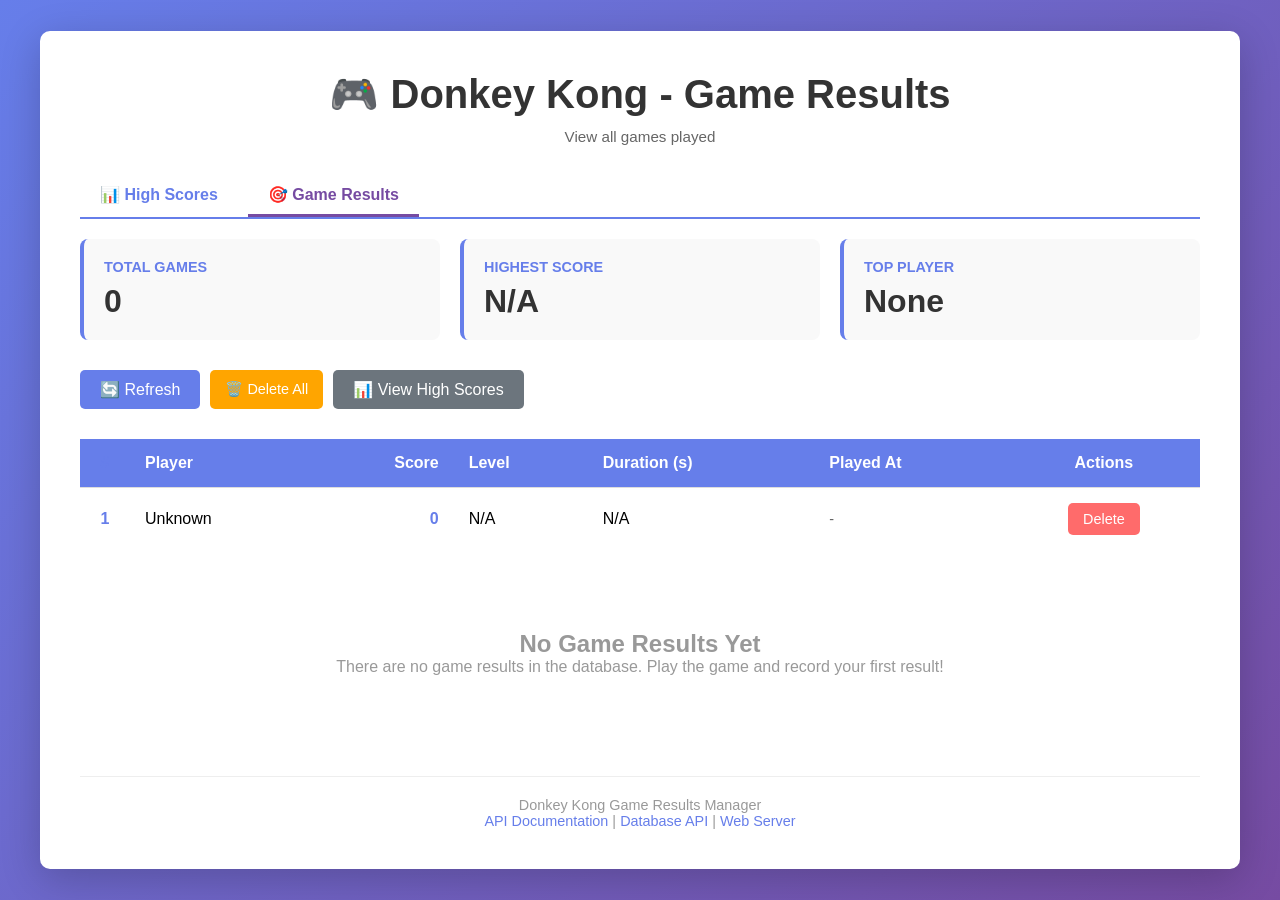
==== donkeykong-web/src/main/resources/templates/game-results.html @ 60a4288c "java" ====
<!DOCTYPE html>
<html xmlns:th="http://www.thymeleaf.org">
<head>
    <meta charset="UTF-8">
    <meta name="viewport" content="width=device-width, initial-scale=1.0">
    <title>Donkey Kong - Game Results</title>
    <style>
        * {
            margin: 0;
            padding: 0;
            box-sizing: border-box;
        }

        body {
            font-family: Arial, sans-serif;
            background: linear-gradient(135deg, #667eea 0%, #764ba2 100%);
            min-height: 100vh;
            display: flex;
            align-items: center;
            justify-content: center;
            padding: 20px;
        }

        .container {
            background: white;
            border-radius: 10px;
            box-shadow: 0 10px 40px rgba(0, 0, 0, 0.2);
            max-width: 1200px;
            width: 100%;
            padding: 40px;
        }

        h1 {
            text-align: center;
            color: #333;
            margin-bottom: 10px;
            font-size: 2.5em;
        }

        .subtitle {
            text-align: center;
            color: #666;
            margin-bottom: 30px;
            font-size: 0.95em;
        }

        .controls {
            display: flex;
            gap: 10px;
            margin-bottom: 30px;
            flex-wrap: wrap;
        }

        .btn {
            padding: 10px 20px;
            border: none;
            border-radius: 5px;
            cursor: pointer;
            font-size: 1em;
            transition: all 0.3s ease;
            text-decoration: none;
            display: inline-block;
        }

        .btn-primary {
            background: #667eea;
            color: white;
        }

        .btn-primary:hover {
            background: #764ba2;
        }

        .btn-danger {
            background: #ff6b6b;
            color: white;
            padding: 8px 15px;
            font-size: 0.9em;
        }

        .btn-danger:hover {
            background: #ff5252;
        }

        .btn-warning {
            background: #ffa500;
            color: white;
            padding: 8px 15px;
            font-size: 0.9em;
        }

        .btn-warning:hover {
            background: #ff8c00;
        }

        .btn-secondary {
            background: #6c757d;
            color: white;
        }

        .btn-secondary:hover {
            background: #5a6268;
        }

        table {
            width: 100%;
            border-collapse: collapse;
            margin-bottom: 20px;
        }

        thead {
            background: #667eea;
            color: white;
        }

        th, td {
            padding: 15px;
            text-align: left;
            border-bottom: 1px solid #ddd;
        }

        tbody tr:hover {
            background: #f5f5f5;
        }

        tbody tr:last-child td {
            border-bottom: none;
        }

        .rank {
            font-weight: bold;
            color: #667eea;
            text-align: center;
            width: 50px;
        }

        .actions {
            display: flex;
            gap: 5px;
            justify-content: center;
        }

        .empty-state {
            text-align: center;
            padding: 60px 20px;
            color: #999;
        }

        .stats {
            display: grid;
            grid-template-columns: repeat(auto-fit, minmax(250px, 1fr));
            gap: 20px;
            margin-bottom: 30px;
        }

        .stat-card {
            background: #f9f9f9;
            padding: 20px;
            border-radius: 8px;
            border-left: 4px solid #667eea;
        }

        .stat-card h3 {
            color: #667eea;
            font-size: 0.9em;
            margin-bottom: 8px;
            text-transform: uppercase;
        }

        .stat-card .value {
            font-size: 2em;
            font-weight: bold;
            color: #333;
        }

        .alert {
            padding: 15px;
            border-radius: 5px;
            margin-bottom: 20px;
        }

        .alert-success {
            background: #d4edda;
            color: #155724;
            border: 1px solid #c3e6cb;
        }

        .alert-info {
            background: #d1ecf1;
            color: #0c5460;
            border: 1px solid #bee5eb;
        }

        .date-time {
            color: #666;
            font-size: 0.9em;
        }

        .nav-tabs {
            display: flex;
            gap: 10px;
            margin-bottom: 20px;
            border-bottom: 2px solid #667eea;
        }

        .nav-link {
            padding: 10px 20px;
            background: transparent;
            border: none;
            cursor: pointer;
            color: #667eea;
            font-weight: bold;
            transition: all 0.3s ease;
            text-decoration: none;
        }

        .nav-link:hover {
            color: #764ba2;
        }

        @media (max-width: 768px) {
            .container {
                padding: 20px;
            }

            h1 {
                font-size: 1.8em;
            }

            table {
                font-size: 0.9em;
            }

            th, td {
                padding: 10px;
            }

            .controls {
                flex-direction: column;
            }

            .btn {
                width: 100%;
                text-align: center;
            }
        }
    </style>
</head>
<body>
    <div class="container">
        <h1>🎮 Donkey Kong - Game Results</h1>
        <p class="subtitle">View all games played</p>

        <!-- Navigation Tabs -->
        <div class="nav-tabs">
            <a href="/ui/high-scores" class="nav-link">📊 High Scores</a>
            <a href="/ui/game-results" class="nav-link" style="color: #764ba2; border-bottom: 3px solid #764ba2;">🎯 Game Results</a>
        </div>

        <!-- Stats -->
        <div class="stats">
            <div class="stat-card">
                <h3>Total Games</h3>
                <div class="value" th:text="${totalGames ?: 0}">0</div>
            </div>
            <div class="stat-card">
                <h3>Highest Score</h3>
                <div class="value" th:text="${highestScore ?: 'N/A'}">N/A</div>
            </div>
            <div class="stat-card">
                <h3>Top Player</h3>
                <div class="value" th:text="${topPlayer ?: 'None'}">None</div>
            </div>
        </div>

        <!-- Controls -->
        <div class="controls">
            <button class="btn btn-primary" onclick="location.reload()">🔄 Refresh</button>
            <button class="btn btn-warning" onclick="confirmDeleteAll()">🗑️ Delete All</button>
            <a href="/ui/high-scores" class="btn btn-secondary">📊 View High Scores</a>
        </div>

        <!-- Game Results Table -->
        <div th:if="${gameResults.size() > 0}">
            <table>
                <thead>
                    <tr>
                        <th class="rank">#</th>
                        <th>Player</th>
                        <th style="text-align: right;">Score</th>
                        <th>Level</th>
                        <th>Duration (s)</th>
                        <th>Played At</th>
                        <th style="text-align: center;">Actions</th>
                    </tr>
                </thead>
                <tbody>
                    <tr th:each="result, status : ${gameResults}">
                        <td class="rank" th:text="${status.count}">1</td>
                        <td th:text="${result.playerName}">Unknown</td>
                        <td style="text-align: right; font-weight: bold; color: #667eea;" th:text="${result.score}">0</td>
                        <td th:text="${result.level ?: 'N/A'}">N/A</td>
                        <td th:text="${result.duration ?: 'N/A'}">N/A</td>
                        <td>
                            <span th:text="${#dates.format(result.playedAt, 'dd.MM.yyyy HH:mm:ss')}" class="date-time">-</span>
                        </td>
                        <td>
                            <div class="actions">
                                <form th:action="@{/ui/game-results/{id}/delete(id=${result.id})}" method="post" style="display: inline;">
                                    <button type="submit" class="btn btn-danger" onclick="return confirm('Are you sure you want to delete this game result?')">Delete</button>
                                </form>
                            </div>
                        </td>
                    </tr>
                </tbody>
            </table>
        </div>

        <!-- Empty State -->
        <div th:if="${gameResults.isEmpty()}" class="empty-state">
            <h2>No Game Results Yet</h2>
            <p>There are no game results in the database. Play the game and record your first result!</p>
        </div>

        <!-- Footer -->
        <div style="margin-top: 40px; padding-top: 20px; border-top: 1px solid #eee; text-align: center; color: #999; font-size: 0.9em;">
            <p>Donkey Kong Game Results Manager</p>
            <p>
                <a href="http://localhost:8082/swagger-ui.html" style="color: #667eea; text-decoration: none;">API Documentation</a> |
                <a href="http://localhost:8082" style="color: #667eea; text-decoration: none;">Database API</a> |
                <a href="http://localhost:8080" style="color: #667eea; text-decoration: none;">Web Server</a>
            </p>
        </div>
    </div>

    <script>
        function confirmDeleteAll() {
            if (confirm('Are you absolutely sure you want to delete ALL game results? This cannot be undone!')) {
                fetch('/ui/game-results/delete-all', {
                    method: 'POST',
                    headers: {
                        'Content-Type': 'application/x-www-form-urlencoded'
                    }
                })
                .then(response => {
                    if (response.ok) {
                        location.reload();
                    }
                })
                .catch(error => console.error('Error:', error));
            }
        }
    </script>
</body>
</html>
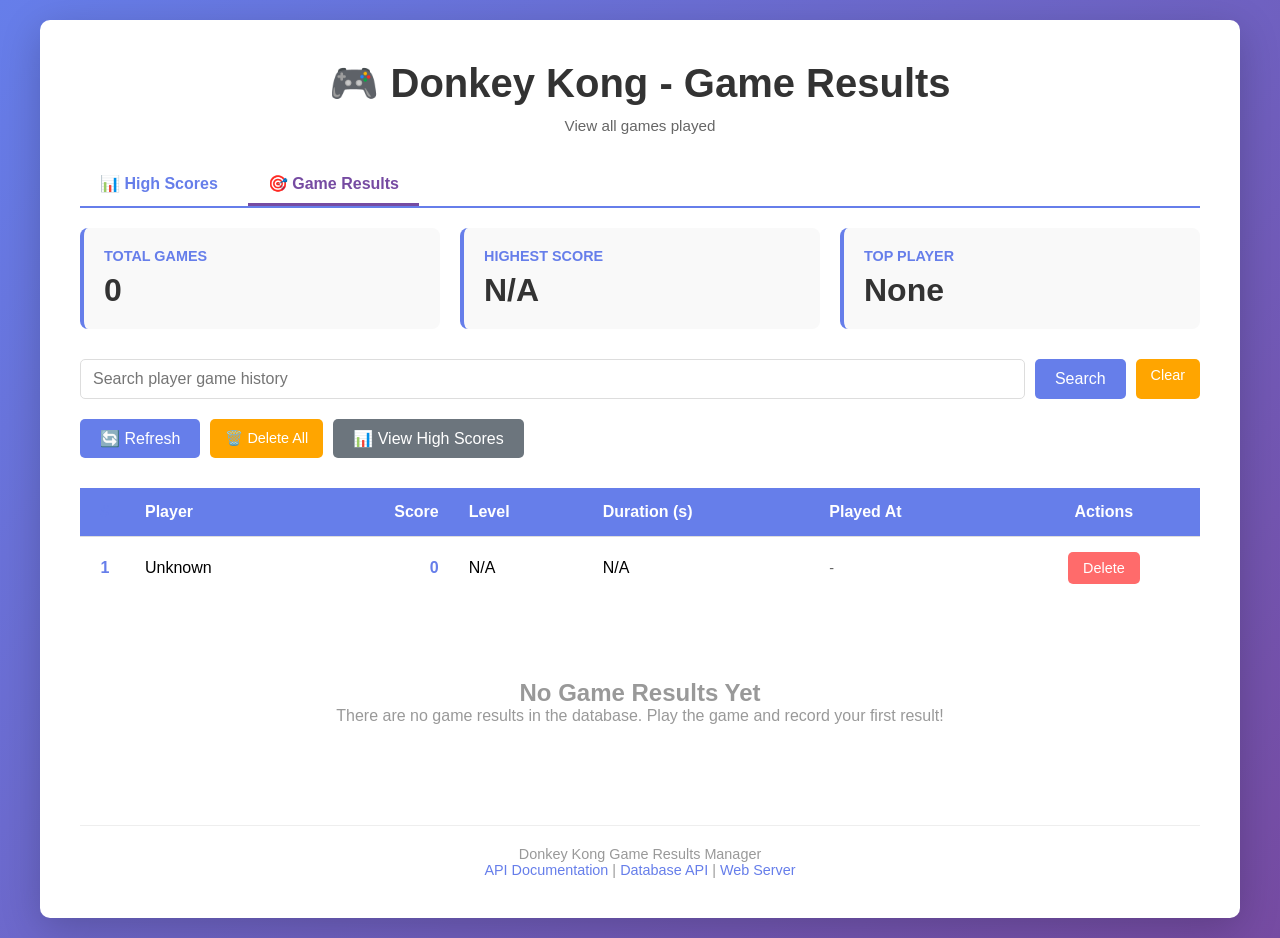
==== commit 8e49d438: "project update" ====
--- a/donkeykong-web/src/main/resources/templates/game-results.html
+++ b/donkeykong-web/src/main/resources/templates/game-results.html
@@ -44,12 +44,26 @@
             font-size: 0.95em;
         }
 
-        .controls {
-            display: flex;
-            gap: 10px;
-            margin-bottom: 30px;
-            flex-wrap: wrap;
-        }
+	        .controls {
+	            display: flex;
+	            gap: 10px;
+	            margin-bottom: 30px;
+	            flex-wrap: wrap;
+	        }
+
+	        .search-form {
+	            display: flex;
+	            gap: 10px;
+	            margin-bottom: 20px;
+	        }
+
+	        .search-form input {
+	            flex: 1;
+	            padding: 10px 12px;
+	            border: 1px solid #ddd;
+	            border-radius: 5px;
+	            font-size: 1em;
+	        }
 
         .btn {
             padding: 10px 20px;
@@ -235,9 +249,9 @@
                 padding: 10px;
             }
 
-            .controls {
-                flex-direction: column;
-            }
+	            .controls, .search-form {
+	                flex-direction: column;
+	            }
 
             .btn {
                 width: 100%;
@@ -273,12 +287,18 @@
             </div>
         </div>
 
-        <!-- Controls -->
-        <div class="controls">
-            <button class="btn btn-primary" onclick="location.reload()">🔄 Refresh</button>
-            <button class="btn btn-warning" onclick="confirmDeleteAll()">🗑️ Delete All</button>
-            <a href="/ui/high-scores" class="btn btn-secondary">📊 View High Scores</a>
-        </div>
+	        <!-- Controls -->
+	        <form class="search-form" action="/ui/game-results" method="get">
+	            <input type="text" name="player" placeholder="Search player game history" th:value="${searchPlayer}">
+	            <button class="btn btn-primary" type="submit">Search</button>
+	            <a th:if="${searchPlayer != null && !#strings.isEmpty(searchPlayer)}" href="/ui/game-results" class="btn btn-warning">Clear</a>
+	        </form>
+
+	        <div class="controls">
+	            <button class="btn btn-primary" onclick="location.reload()">🔄 Refresh</button>
+	            <button class="btn btn-warning" onclick="confirmDeleteAll()">🗑️ Delete All</button>
+	            <a href="/ui/high-scores" class="btn btn-secondary">📊 View High Scores</a>
+	        </div>
 
         <!-- Game Results Table -->
         <div th:if="${gameResults.size() > 0}">
@@ -302,7 +322,7 @@
                         <td th:text="${result.level ?: 'N/A'}">N/A</td>
                         <td th:text="${result.duration ?: 'N/A'}">N/A</td>
                         <td>
-                            <span th:text="${#dates.format(result.playedAt, 'dd.MM.yyyy HH:mm:ss')}" class="date-time">-</span>
+                            <span th:text="${result.playedAt != null ? #temporals.format(result.playedAt, 'dd.MM.yyyy HH:mm:ss') : '-'}" class="date-time">-</span>
                         </td>
                         <td>
                             <div class="actions">
@@ -326,8 +346,8 @@
         <div style="margin-top: 40px; padding-top: 20px; border-top: 1px solid #eee; text-align: center; color: #999; font-size: 0.9em;">
             <p>Donkey Kong Game Results Manager</p>
             <p>
-                <a href="http://localhost:8082/swagger-ui.html" style="color: #667eea; text-decoration: none;">API Documentation</a> |
-                <a href="http://localhost:8082" style="color: #667eea; text-decoration: none;">Database API</a> |
+                <a href="http://localhost:8080/swagger-ui.html" style="color: #667eea; text-decoration: none;">API Documentation</a> |
+                <a href="http://localhost:8080" style="color: #667eea; text-decoration: none;">Database API</a> |
                 <a href="http://localhost:8080" style="color: #667eea; text-decoration: none;">Web Server</a>
             </p>
         </div>
@@ -353,5 +373,3 @@
     </script>
 </body>
 </html>
-
-
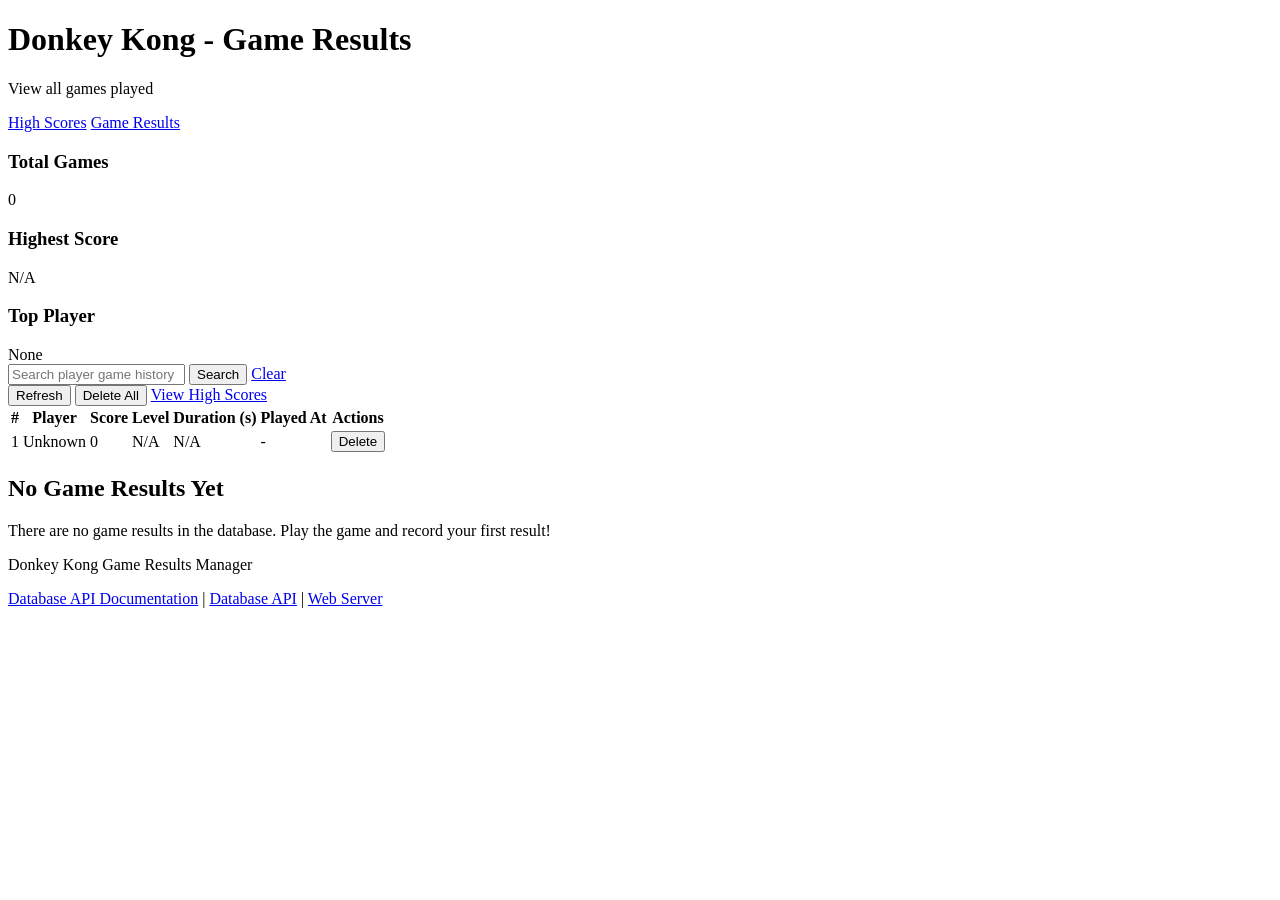
==== commit 327769f8: "project update" ====
--- a/donkeykong-web/src/main/resources/templates/game-results.html
+++ b/donkeykong-web/src/main/resources/templates/game-results.html
@@ -4,274 +4,18 @@
     <meta charset="UTF-8">
     <meta name="viewport" content="width=device-width, initial-scale=1.0">
     <title>Donkey Kong - Game Results</title>
-    <style>
-        * {
-            margin: 0;
-            padding: 0;
-            box-sizing: border-box;
-        }
-
-        body {
-            font-family: Arial, sans-serif;
-            background: linear-gradient(135deg, #667eea 0%, #764ba2 100%);
-            min-height: 100vh;
-            display: flex;
-            align-items: center;
-            justify-content: center;
-            padding: 20px;
-        }
-
-        .container {
-            background: white;
-            border-radius: 10px;
-            box-shadow: 0 10px 40px rgba(0, 0, 0, 0.2);
-            max-width: 1200px;
-            width: 100%;
-            padding: 40px;
-        }
-
-        h1 {
-            text-align: center;
-            color: #333;
-            margin-bottom: 10px;
-            font-size: 2.5em;
-        }
-
-        .subtitle {
-            text-align: center;
-            color: #666;
-            margin-bottom: 30px;
-            font-size: 0.95em;
-        }
-
-	        .controls {
-	            display: flex;
-	            gap: 10px;
-	            margin-bottom: 30px;
-	            flex-wrap: wrap;
-	        }
-
-	        .search-form {
-	            display: flex;
-	            gap: 10px;
-	            margin-bottom: 20px;
-	        }
-
-	        .search-form input {
-	            flex: 1;
-	            padding: 10px 12px;
-	            border: 1px solid #ddd;
-	            border-radius: 5px;
-	            font-size: 1em;
-	        }
-
-        .btn {
-            padding: 10px 20px;
-            border: none;
-            border-radius: 5px;
-            cursor: pointer;
-            font-size: 1em;
-            transition: all 0.3s ease;
-            text-decoration: none;
-            display: inline-block;
-        }
-
-        .btn-primary {
-            background: #667eea;
-            color: white;
-        }
-
-        .btn-primary:hover {
-            background: #764ba2;
-        }
-
-        .btn-danger {
-            background: #ff6b6b;
-            color: white;
-            padding: 8px 15px;
-            font-size: 0.9em;
-        }
-
-        .btn-danger:hover {
-            background: #ff5252;
-        }
-
-        .btn-warning {
-            background: #ffa500;
-            color: white;
-            padding: 8px 15px;
-            font-size: 0.9em;
-        }
-
-        .btn-warning:hover {
-            background: #ff8c00;
-        }
-
-        .btn-secondary {
-            background: #6c757d;
-            color: white;
-        }
-
-        .btn-secondary:hover {
-            background: #5a6268;
-        }
-
-        table {
-            width: 100%;
-            border-collapse: collapse;
-            margin-bottom: 20px;
-        }
-
-        thead {
-            background: #667eea;
-            color: white;
-        }
-
-        th, td {
-            padding: 15px;
-            text-align: left;
-            border-bottom: 1px solid #ddd;
-        }
-
-        tbody tr:hover {
-            background: #f5f5f5;
-        }
-
-        tbody tr:last-child td {
-            border-bottom: none;
-        }
-
-        .rank {
-            font-weight: bold;
-            color: #667eea;
-            text-align: center;
-            width: 50px;
-        }
-
-        .actions {
-            display: flex;
-            gap: 5px;
-            justify-content: center;
-        }
-
-        .empty-state {
-            text-align: center;
-            padding: 60px 20px;
-            color: #999;
-        }
-
-        .stats {
-            display: grid;
-            grid-template-columns: repeat(auto-fit, minmax(250px, 1fr));
-            gap: 20px;
-            margin-bottom: 30px;
-        }
-
-        .stat-card {
-            background: #f9f9f9;
-            padding: 20px;
-            border-radius: 8px;
-            border-left: 4px solid #667eea;
-        }
-
-        .stat-card h3 {
-            color: #667eea;
-            font-size: 0.9em;
-            margin-bottom: 8px;
-            text-transform: uppercase;
-        }
-
-        .stat-card .value {
-            font-size: 2em;
-            font-weight: bold;
-            color: #333;
-        }
-
-        .alert {
-            padding: 15px;
-            border-radius: 5px;
-            margin-bottom: 20px;
-        }
-
-        .alert-success {
-            background: #d4edda;
-            color: #155724;
-            border: 1px solid #c3e6cb;
-        }
-
-        .alert-info {
-            background: #d1ecf1;
-            color: #0c5460;
-            border: 1px solid #bee5eb;
-        }
-
-        .date-time {
-            color: #666;
-            font-size: 0.9em;
-        }
-
-        .nav-tabs {
-            display: flex;
-            gap: 10px;
-            margin-bottom: 20px;
-            border-bottom: 2px solid #667eea;
-        }
-
-        .nav-link {
-            padding: 10px 20px;
-            background: transparent;
-            border: none;
-            cursor: pointer;
-            color: #667eea;
-            font-weight: bold;
-            transition: all 0.3s ease;
-            text-decoration: none;
-        }
-
-        .nav-link:hover {
-            color: #764ba2;
-        }
-
-        @media (max-width: 768px) {
-            .container {
-                padding: 20px;
-            }
-
-            h1 {
-                font-size: 1.8em;
-            }
-
-            table {
-                font-size: 0.9em;
-            }
-
-            th, td {
-                padding: 10px;
-            }
-
-	            .controls, .search-form {
-	                flex-direction: column;
-	            }
-
-            .btn {
-                width: 100%;
-                text-align: center;
-            }
-        }
-    </style>
+    <link rel="stylesheet" th:href="@{/css/donkeykong.css}" href="/css/donkeykong.css">
 </head>
 <body>
     <div class="container">
-        <h1>🎮 Donkey Kong - Game Results</h1>
+        <h1>Donkey Kong - Game Results</h1>
         <p class="subtitle">View all games played</p>
 
-        <!-- Navigation Tabs -->
         <div class="nav-tabs">
-            <a href="/ui/high-scores" class="nav-link">📊 High Scores</a>
-            <a href="/ui/game-results" class="nav-link" style="color: #764ba2; border-bottom: 3px solid #764ba2;">🎯 Game Results</a>
+            <a href="/ui/high-scores" class="nav-link">High Scores</a>
+            <a href="/ui/game-results" class="nav-link active">Game Results</a>
         </div>
 
-        <!-- Stats -->
         <div class="stats">
             <div class="stat-card">
                 <h3>Total Games</h3>
@@ -287,38 +31,36 @@
             </div>
         </div>
 
-	        <!-- Controls -->
-	        <form class="search-form" action="/ui/game-results" method="get">
-	            <input type="text" name="player" placeholder="Search player game history" th:value="${searchPlayer}">
-	            <button class="btn btn-primary" type="submit">Search</button>
-	            <a th:if="${searchPlayer != null && !#strings.isEmpty(searchPlayer)}" href="/ui/game-results" class="btn btn-warning">Clear</a>
-	        </form>
+        <form class="search-form" action="/ui/game-results" method="get">
+            <input type="text" name="player" placeholder="Search player game history" th:value="${searchPlayer}">
+            <button class="btn btn-primary" type="submit">Search</button>
+            <a th:if="${searchPlayer != null && !#strings.isEmpty(searchPlayer)}" href="/ui/game-results" class="btn btn-warning">Clear</a>
+        </form>
 
-	        <div class="controls">
-	            <button class="btn btn-primary" onclick="location.reload()">🔄 Refresh</button>
-	            <button class="btn btn-warning" onclick="confirmDeleteAll()">🗑️ Delete All</button>
-	            <a href="/ui/high-scores" class="btn btn-secondary">📊 View High Scores</a>
-	        </div>
+        <div class="controls">
+            <button class="btn btn-primary" onclick="location.reload()">Refresh</button>
+            <button class="btn btn-warning" onclick="confirmDeleteAll()">Delete All</button>
+            <a href="/ui/high-scores" class="btn btn-secondary">View High Scores</a>
+        </div>
 
-        <!-- Game Results Table -->
         <div th:if="${gameResults.size() > 0}">
             <table>
                 <thead>
                     <tr>
                         <th class="rank">#</th>
                         <th>Player</th>
-                        <th style="text-align: right;">Score</th>
+                        <th class="score-cell">Score</th>
                         <th>Level</th>
                         <th>Duration (s)</th>
                         <th>Played At</th>
-                        <th style="text-align: center;">Actions</th>
+                        <th class="center-cell">Actions</th>
                     </tr>
                 </thead>
                 <tbody>
                     <tr th:each="result, status : ${gameResults}">
                         <td class="rank" th:text="${status.count}">1</td>
                         <td th:text="${result.playerName}">Unknown</td>
-                        <td style="text-align: right; font-weight: bold; color: #667eea;" th:text="${result.score}">0</td>
+                        <td class="score-cell" th:text="${result.score}">0</td>
                         <td th:text="${result.level ?: 'N/A'}">N/A</td>
                         <td th:text="${result.duration ?: 'N/A'}">N/A</td>
                         <td>
@@ -326,7 +68,7 @@
                         </td>
                         <td>
                             <div class="actions">
-                                <form th:action="@{/ui/game-results/{id}/delete(id=${result.id})}" method="post" style="display: inline;">
+                                <form th:action="@{/ui/game-results/{id}/delete(id=${result.id})}" method="post" class="inline-form">
                                     <button type="submit" class="btn btn-danger" onclick="return confirm('Are you sure you want to delete this game result?')">Delete</button>
                                 </form>
                             </div>
@@ -336,19 +78,17 @@
             </table>
         </div>
 
-        <!-- Empty State -->
         <div th:if="${gameResults.isEmpty()}" class="empty-state">
             <h2>No Game Results Yet</h2>
             <p>There are no game results in the database. Play the game and record your first result!</p>
         </div>
 
-        <!-- Footer -->
-        <div style="margin-top: 40px; padding-top: 20px; border-top: 1px solid #eee; text-align: center; color: #999; font-size: 0.9em;">
+        <div class="footer">
             <p>Donkey Kong Game Results Manager</p>
             <p>
-                <a href="http://localhost:8080/swagger-ui.html" style="color: #667eea; text-decoration: none;">API Documentation</a> |
-                <a href="http://localhost:8080" style="color: #667eea; text-decoration: none;">Database API</a> |
-                <a href="http://localhost:8080" style="color: #667eea; text-decoration: none;">Web Server</a>
+                <a href="http://localhost:8080/swagger-ui.html">Database API Documentation</a> |
+                <a href="http://localhost:8080">Database API</a> |
+                <a href="http://localhost:8081">Web Server</a>
             </p>
         </div>
     </div>
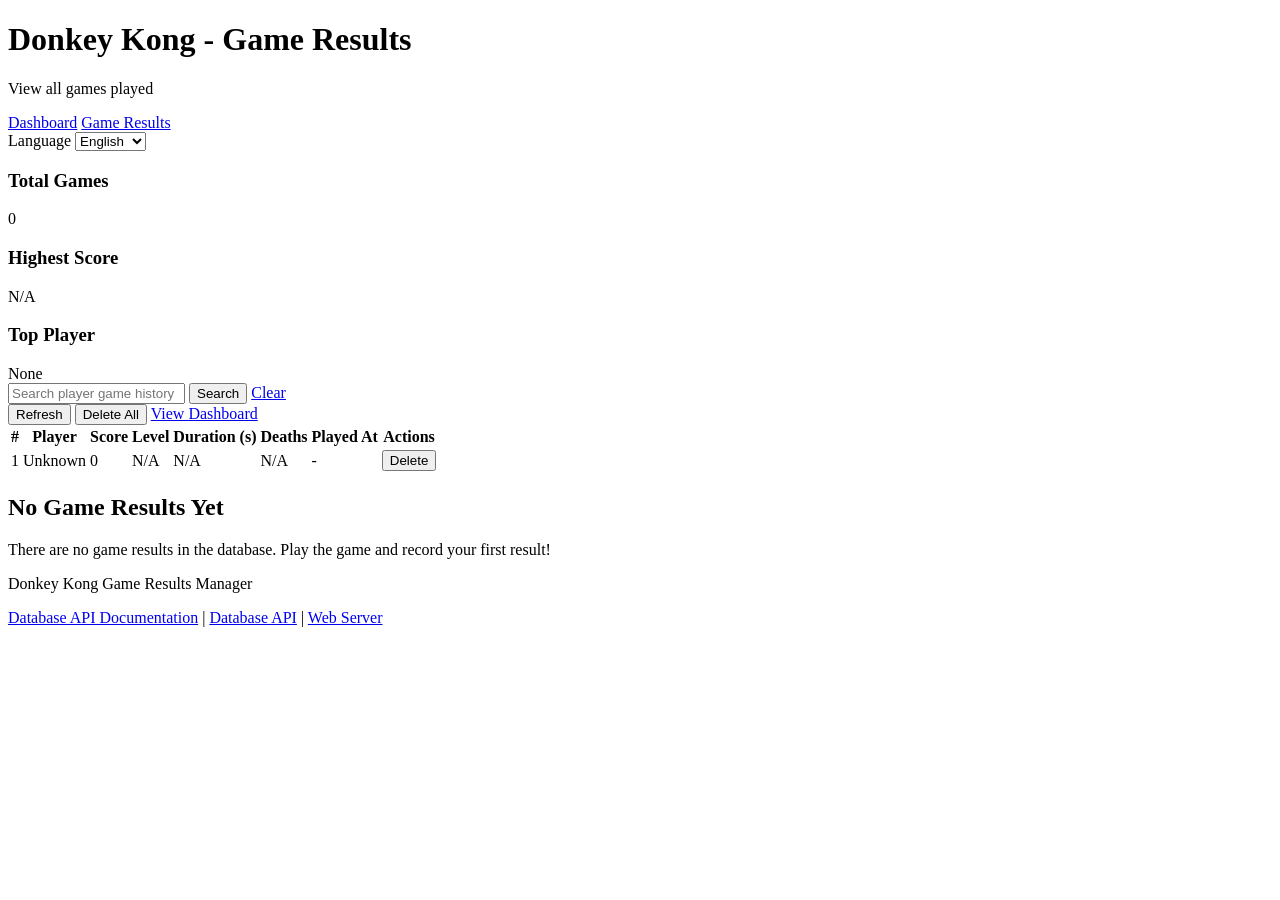
==== commit de631c75: "java project update" ====
--- a/donkeykong-web/src/main/resources/templates/game-results.html
+++ b/donkeykong-web/src/main/resources/templates/game-results.html
@@ -3,44 +3,55 @@
 <head>
     <meta charset="UTF-8">
     <meta name="viewport" content="width=device-width, initial-scale=1.0">
-    <title>Donkey Kong - Game Results</title>
+    <title th:text="#{gameResults.title}">Donkey Kong - Game Results</title>
     <link rel="stylesheet" th:href="@{/css/donkeykong.css}" href="/css/donkeykong.css">
 </head>
 <body>
     <div class="container">
-        <h1>Donkey Kong - Game Results</h1>
-        <p class="subtitle">View all games played</p>
+        <h1 th:text="#{gameResults.title}">Donkey Kong - Game Results</h1>
+        <p class="subtitle" th:text="#{gameResults.subtitle}">View all games played</p>
 
         <div class="nav-tabs">
-            <a href="/ui/high-scores" class="nav-link">High Scores</a>
-            <a href="/ui/game-results" class="nav-link active">Game Results</a>
+            <a href="/ui/dashboard" class="nav-link" th:text="#{nav.dashboard}">Dashboard</a>
+            <a href="/ui/game-results" class="nav-link active" th:text="#{nav.gameResults}">Game Results</a>
+            <form class="language-form" method="get">
+                <input type="hidden" name="player" th:value="${searchPlayer}">
+                <input type="hidden" name="sort" th:value="${sort}">
+                <input type="hidden" name="direction" th:value="${direction}">
+                <label for="language" th:text="#{language.label}">Language</label>
+                <select id="language" name="lang" onchange="this.form.submit()">
+                    <option value="en" th:selected="${#locale.language == 'en'}" th:text="#{language.english}">English</option>
+                    <option value="cs" th:selected="${#locale.language == 'cs'}" th:text="#{language.czech}">Čeština</option>
+                    <option value="de" th:selected="${#locale.language == 'de'}" th:text="#{language.german}">Deutsch</option>
+                </select>
+            </form>
         </div>
 
         <div class="stats">
             <div class="stat-card">
-                <h3>Total Games</h3>
+                <h3 th:text="#{gameResults.totalGames}">Total Games</h3>
                 <div class="value" th:text="${totalGames ?: 0}">0</div>
             </div>
             <div class="stat-card">
-                <h3>Highest Score</h3>
+                <h3 th:text="#{dashboard.highestScore}">Highest Score</h3>
                 <div class="value" th:text="${highestScore ?: 'N/A'}">N/A</div>
             </div>
             <div class="stat-card">
-                <h3>Top Player</h3>
+                <h3 th:text="#{gameResults.topPlayer}">Top Player</h3>
                 <div class="value" th:text="${topPlayer ?: 'None'}">None</div>
             </div>
         </div>
 
         <form class="search-form" action="/ui/game-results" method="get">
-            <input type="text" name="player" placeholder="Search player game history" th:value="${searchPlayer}">
-            <button class="btn btn-primary" type="submit">Search</button>
-            <a th:if="${searchPlayer != null && !#strings.isEmpty(searchPlayer)}" href="/ui/game-results" class="btn btn-warning">Clear</a>
+            <input type="text" name="player" th:placeholder="#{gameResults.searchPlaceholder}" placeholder="Search player game history" th:value="${searchPlayer}">
+            <button class="btn btn-primary" type="submit" th:text="#{button.search}">Search</button>
+            <a th:if="${searchPlayer != null && !#strings.isEmpty(searchPlayer)}" href="/ui/game-results" class="btn btn-warning" th:text="#{button.clear}">Clear</a>
         </form>
 
         <div class="controls">
-            <button class="btn btn-primary" onclick="location.reload()">Refresh</button>
-            <button class="btn btn-warning" onclick="confirmDeleteAll()">Delete All</button>
-            <a href="/ui/high-scores" class="btn btn-secondary">View High Scores</a>
+            <button class="btn btn-primary" onclick="location.reload()" th:text="#{button.refresh}">Refresh</button>
+            <button class="btn btn-warning" onclick="confirmDeleteAll()" th:text="#{button.deleteAll}">Delete All</button>
+            <a href="/ui/dashboard" class="btn btn-secondary" th:text="#{button.viewDashboard}">View Dashboard</a>
         </div>
 
         <div th:if="${gameResults.size() > 0}">
@@ -48,12 +59,43 @@
                 <thead>
                     <tr>
                         <th class="rank">#</th>
-                        <th>Player</th>
-                        <th class="score-cell">Score</th>
-                        <th>Level</th>
-                        <th>Duration (s)</th>
-                        <th>Played At</th>
-                        <th class="center-cell">Actions</th>
+                        <th>
+                            <a class="sort-link" th:href="@{/ui/game-results(player=${searchPlayer},sort='playerName',direction=${sort == 'playerName' ? nextDirection : 'asc'})}">
+                                <span th:text="#{table.player}">Player</span>
+                                <span th:if="${sort == 'playerName'}" th:text="${direction == 'asc' ? '↑' : '↓'}"></span>
+                            </a>
+                        </th>
+                        <th class="score-cell">
+                            <a class="sort-link" th:href="@{/ui/game-results(player=${searchPlayer},sort='score',direction=${sort == 'score' ? nextDirection : 'desc'})}">
+                                <span th:text="#{table.score}">Score</span>
+                                <span th:if="${sort == 'score'}" th:text="${direction == 'asc' ? '↑' : '↓'}"></span>
+                            </a>
+                        </th>
+                        <th>
+                            <a class="sort-link" th:href="@{/ui/game-results(player=${searchPlayer},sort='level',direction=${sort == 'level' ? nextDirection : 'asc'})}">
+                                <span th:text="#{table.level}">Level</span>
+                                <span th:if="${sort == 'level'}" th:text="${direction == 'asc' ? '↑' : '↓'}"></span>
+                            </a>
+                        </th>
+                        <th>
+                            <a class="sort-link" th:href="@{/ui/game-results(player=${searchPlayer},sort='duration',direction=${sort == 'duration' ? nextDirection : 'asc'})}">
+                                <span th:text="#{table.duration}">Duration (s)</span>
+                                <span th:if="${sort == 'duration'}" th:text="${direction == 'asc' ? '↑' : '↓'}"></span>
+                            </a>
+                        </th>
+                        <th>
+                            <a class="sort-link" th:href="@{/ui/game-results(player=${searchPlayer},sort='deaths',direction=${sort == 'deaths' ? nextDirection : 'asc'})}">
+                                <span th:text="#{table.deaths}">Deaths</span>
+                                <span th:if="${sort == 'deaths'}" th:text="${direction == 'asc' ? '↑' : '↓'}"></span>
+                            </a>
+                        </th>
+                        <th>
+                            <a class="sort-link" th:href="@{/ui/game-results(player=${searchPlayer},sort='playedAt',direction=${sort == 'playedAt' ? nextDirection : 'desc'})}">
+                                <span th:text="#{table.playedAt}">Played At</span>
+                                <span th:if="${sort == 'playedAt'}" th:text="${direction == 'asc' ? '↑' : '↓'}"></span>
+                            </a>
+                        </th>
+                        <th class="center-cell" th:text="#{table.actions}">Actions</th>
                     </tr>
                 </thead>
                 <tbody>
@@ -62,14 +104,15 @@
                         <td th:text="${result.playerName}">Unknown</td>
                         <td class="score-cell" th:text="${result.score}">0</td>
                         <td th:text="${result.level ?: 'N/A'}">N/A</td>
-                        <td th:text="${result.duration ?: 'N/A'}">N/A</td>
+                        <td th:text="${result.duration != null ? #numbers.formatDecimal(result.duration, 1, 3) : 'N/A'}">N/A</td>
+                        <td th:text="${result.deaths ?: 'N/A'}">N/A</td>
                         <td>
                             <span th:text="${result.playedAt != null ? #temporals.format(result.playedAt, 'dd.MM.yyyy HH:mm:ss') : '-'}" class="date-time">-</span>
                         </td>
                         <td>
                             <div class="actions">
                                 <form th:action="@{/ui/game-results/{id}/delete(id=${result.id})}" method="post" class="inline-form">
-                                    <button type="submit" class="btn btn-danger" onclick="return confirm('Are you sure you want to delete this game result?')">Delete</button>
+                                    <button type="submit" class="btn btn-danger" th:onclick="|return confirm('#{confirm.deleteResult}')|" th:text="#{button.delete}">Delete</button>
                                 </form>
                             </div>
                         </td>
@@ -79,23 +122,24 @@
         </div>
 
         <div th:if="${gameResults.isEmpty()}" class="empty-state">
-            <h2>No Game Results Yet</h2>
-            <p>There are no game results in the database. Play the game and record your first result!</p>
+            <h2 th:text="#{gameResults.noResultsTitle}">No Game Results Yet</h2>
+            <p th:text="#{gameResults.noResultsText}">There are no game results in the database. Play the game and record your first result!</p>
         </div>
 
         <div class="footer">
-            <p>Donkey Kong Game Results Manager</p>
+            <p th:text="#{gameResults.footer}">Donkey Kong Game Results Manager</p>
             <p>
-                <a href="http://localhost:8080/swagger-ui.html">Database API Documentation</a> |
-                <a href="http://localhost:8080">Database API</a> |
-                <a href="http://localhost:8081">Web Server</a>
+                <a href="http://localhost:8080/swagger-ui.html" th:text="#{link.dbDocs}">Database API Documentation</a> |
+                <a href="http://localhost:8080" th:text="#{link.dbApi}">Database API</a> |
+                <a href="http://localhost:8081" th:text="#{link.webServer}">Web Server</a>
             </p>
         </div>
     </div>
 
-    <script>
+    <script th:inline="javascript">
         function confirmDeleteAll() {
-            if (confirm('Are you absolutely sure you want to delete ALL game results? This cannot be undone!')) {
+            const message = /*[[#{confirm.deleteAll}]]*/ 'Are you absolutely sure you want to delete ALL game results? This cannot be undone!';
+            if (confirm(message)) {
                 fetch('/ui/game-results/delete-all', {
                     method: 'POST',
                     headers: {
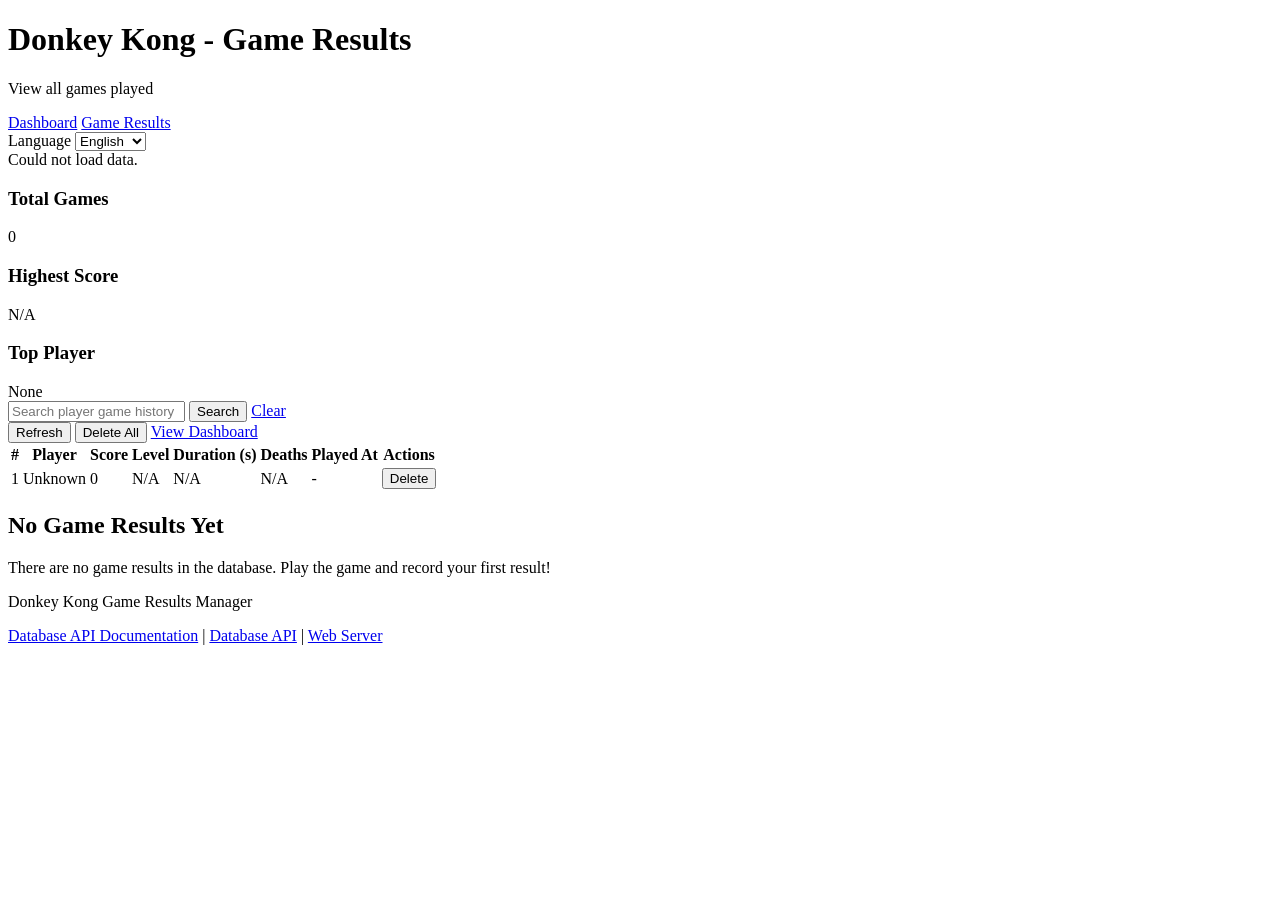
==== commit a3722b72: "web: add DbServiceClient, propagate real errors, fix i18n and links, add tests Co-Authored-By: Claud" ====
--- a/donkeykong-web/src/main/resources/templates/game-results.html
+++ b/donkeykong-web/src/main/resources/templates/game-results.html
@@ -12,8 +12,8 @@
         <p class="subtitle" th:text="#{gameResults.subtitle}">View all games played</p>
 
         <div class="nav-tabs">
-            <a href="/ui/dashboard" class="nav-link" th:text="#{nav.dashboard}">Dashboard</a>
-            <a href="/ui/game-results" class="nav-link active" th:text="#{nav.gameResults}">Game Results</a>
+            <a th:href="@{/ui/dashboard}" href="/ui/dashboard" class="nav-link" th:text="#{nav.dashboard}">Dashboard</a>
+            <a th:href="@{/ui/game-results}" href="/ui/game-results" class="nav-link active" th:text="#{nav.gameResults}">Game Results</a>
             <form class="language-form" method="get">
                 <input type="hidden" name="player" th:value="${searchPlayer}">
                 <input type="hidden" name="sort" th:value="${sort}">
@@ -27,6 +27,8 @@
             </form>
         </div>
 
+        <div class="error-banner" th:if="${error != null}" th:text="#{${error}}">Could not load data.</div>
+
         <div class="stats">
             <div class="stat-card">
                 <h3 th:text="#{gameResults.totalGames}">Total Games</h3>
@@ -34,24 +36,24 @@
             </div>
             <div class="stat-card">
                 <h3 th:text="#{dashboard.highestScore}">Highest Score</h3>
-                <div class="value" th:text="${highestScore ?: 'N/A'}">N/A</div>
+                <div class="value" th:text="${highestScore != null ? highestScore : #messages.msg('common.na')}">N/A</div>
             </div>
             <div class="stat-card">
                 <h3 th:text="#{gameResults.topPlayer}">Top Player</h3>
-                <div class="value" th:text="${topPlayer ?: 'None'}">None</div>
+                <div class="value" th:text="${topPlayer != null ? topPlayer : #messages.msg('common.none')}">None</div>
             </div>
         </div>
 
-        <form class="search-form" action="/ui/game-results" method="get">
+        <form class="search-form" th:action="@{/ui/game-results}" action="/ui/game-results" method="get">
             <input type="text" name="player" th:placeholder="#{gameResults.searchPlaceholder}" placeholder="Search player game history" th:value="${searchPlayer}">
             <button class="btn btn-primary" type="submit" th:text="#{button.search}">Search</button>
-            <a th:if="${searchPlayer != null && !#strings.isEmpty(searchPlayer)}" href="/ui/game-results" class="btn btn-warning" th:text="#{button.clear}">Clear</a>
+            <a th:if="${searchPlayer != null && !#strings.isEmpty(searchPlayer)}" th:href="@{/ui/game-results}" href="/ui/game-results" class="btn btn-warning" th:text="#{button.clear}">Clear</a>
         </form>
 
         <div class="controls">
             <button class="btn btn-primary" onclick="location.reload()" th:text="#{button.refresh}">Refresh</button>
             <button class="btn btn-warning" onclick="confirmDeleteAll()" th:text="#{button.deleteAll}">Delete All</button>
-            <a href="/ui/dashboard" class="btn btn-secondary" th:text="#{button.viewDashboard}">View Dashboard</a>
+            <a th:href="@{/ui/dashboard}" href="/ui/dashboard" class="btn btn-secondary" th:text="#{button.viewDashboard}">View Dashboard</a>
         </div>
 
         <div th:if="${gameResults.size() > 0}">
@@ -103,16 +105,16 @@
                         <td class="rank" th:text="${status.count}">1</td>
                         <td th:text="${result.playerName}">Unknown</td>
                         <td class="score-cell" th:text="${result.score}">0</td>
-                        <td th:text="${result.level ?: 'N/A'}">N/A</td>
-                        <td th:text="${result.duration != null ? #numbers.formatDecimal(result.duration, 1, 3) : 'N/A'}">N/A</td>
-                        <td th:text="${result.deaths ?: 'N/A'}">N/A</td>
+                        <td th:text="${result.level != null ? result.level : #messages.msg('common.na')}">N/A</td>
+                        <td th:text="${result.duration != null ? #numbers.formatDecimal(result.duration, 1, 3) : #messages.msg('common.na')}">N/A</td>
+                        <td th:text="${result.deaths != null ? result.deaths : #messages.msg('common.na')}">N/A</td>
                         <td>
                             <span th:text="${result.playedAt != null ? #temporals.format(result.playedAt, 'dd.MM.yyyy HH:mm:ss') : '-'}" class="date-time">-</span>
                         </td>
                         <td>
                             <div class="actions">
                                 <form th:action="@{/ui/game-results/{id}/delete(id=${result.id})}" method="post" class="inline-form">
-                                    <button type="submit" class="btn btn-danger" th:onclick="|return confirm('#{confirm.deleteResult}')|" th:text="#{button.delete}">Delete</button>
+                                    <button type="submit" class="btn btn-danger" th:data-confirm="#{confirm.deleteResult}" onclick="return confirm(this.dataset.confirm)" th:text="#{button.delete}">Delete</button>
                                 </form>
                             </div>
                         </td>
@@ -121,7 +123,7 @@
             </table>
         </div>
 
-        <div th:if="${gameResults.isEmpty()}" class="empty-state">
+        <div th:if="${error == null && gameResults.isEmpty()}" class="empty-state">
             <h2 th:text="#{gameResults.noResultsTitle}">No Game Results Yet</h2>
             <p th:text="#{gameResults.noResultsText}">There are no game results in the database. Play the game and record your first result!</p>
         </div>
@@ -129,9 +131,9 @@
         <div class="footer">
             <p th:text="#{gameResults.footer}">Donkey Kong Game Results Manager</p>
             <p>
-                <a href="http://localhost:8080/swagger-ui.html" th:text="#{link.dbDocs}">Database API Documentation</a> |
-                <a href="http://localhost:8080" th:text="#{link.dbApi}">Database API</a> |
-                <a href="http://localhost:8081" th:text="#{link.webServer}">Web Server</a>
+                <a th:href="${dbUrl} + '/swagger-ui.html'" href="http://localhost:8080/swagger-ui.html" th:text="#{link.dbDocs}">Database API Documentation</a> |
+                <a th:href="${dbUrl}" href="http://localhost:8080" th:text="#{link.dbApi}">Database API</a> |
+                <a th:href="@{/}" href="/" th:text="#{link.webServer}">Web Server</a>
             </p>
         </div>
     </div>
@@ -140,7 +142,7 @@
         function confirmDeleteAll() {
             const message = /*[[#{confirm.deleteAll}]]*/ 'Are you absolutely sure you want to delete ALL game results? This cannot be undone!';
             if (confirm(message)) {
-                fetch('/ui/game-results/delete-all', {
+                fetch(/*[[@{/ui/game-results/delete-all}]]*/ '/ui/game-results/delete-all', {
                     method: 'POST',
                     headers: {
                         'Content-Type': 'application/x-www-form-urlencoded'
